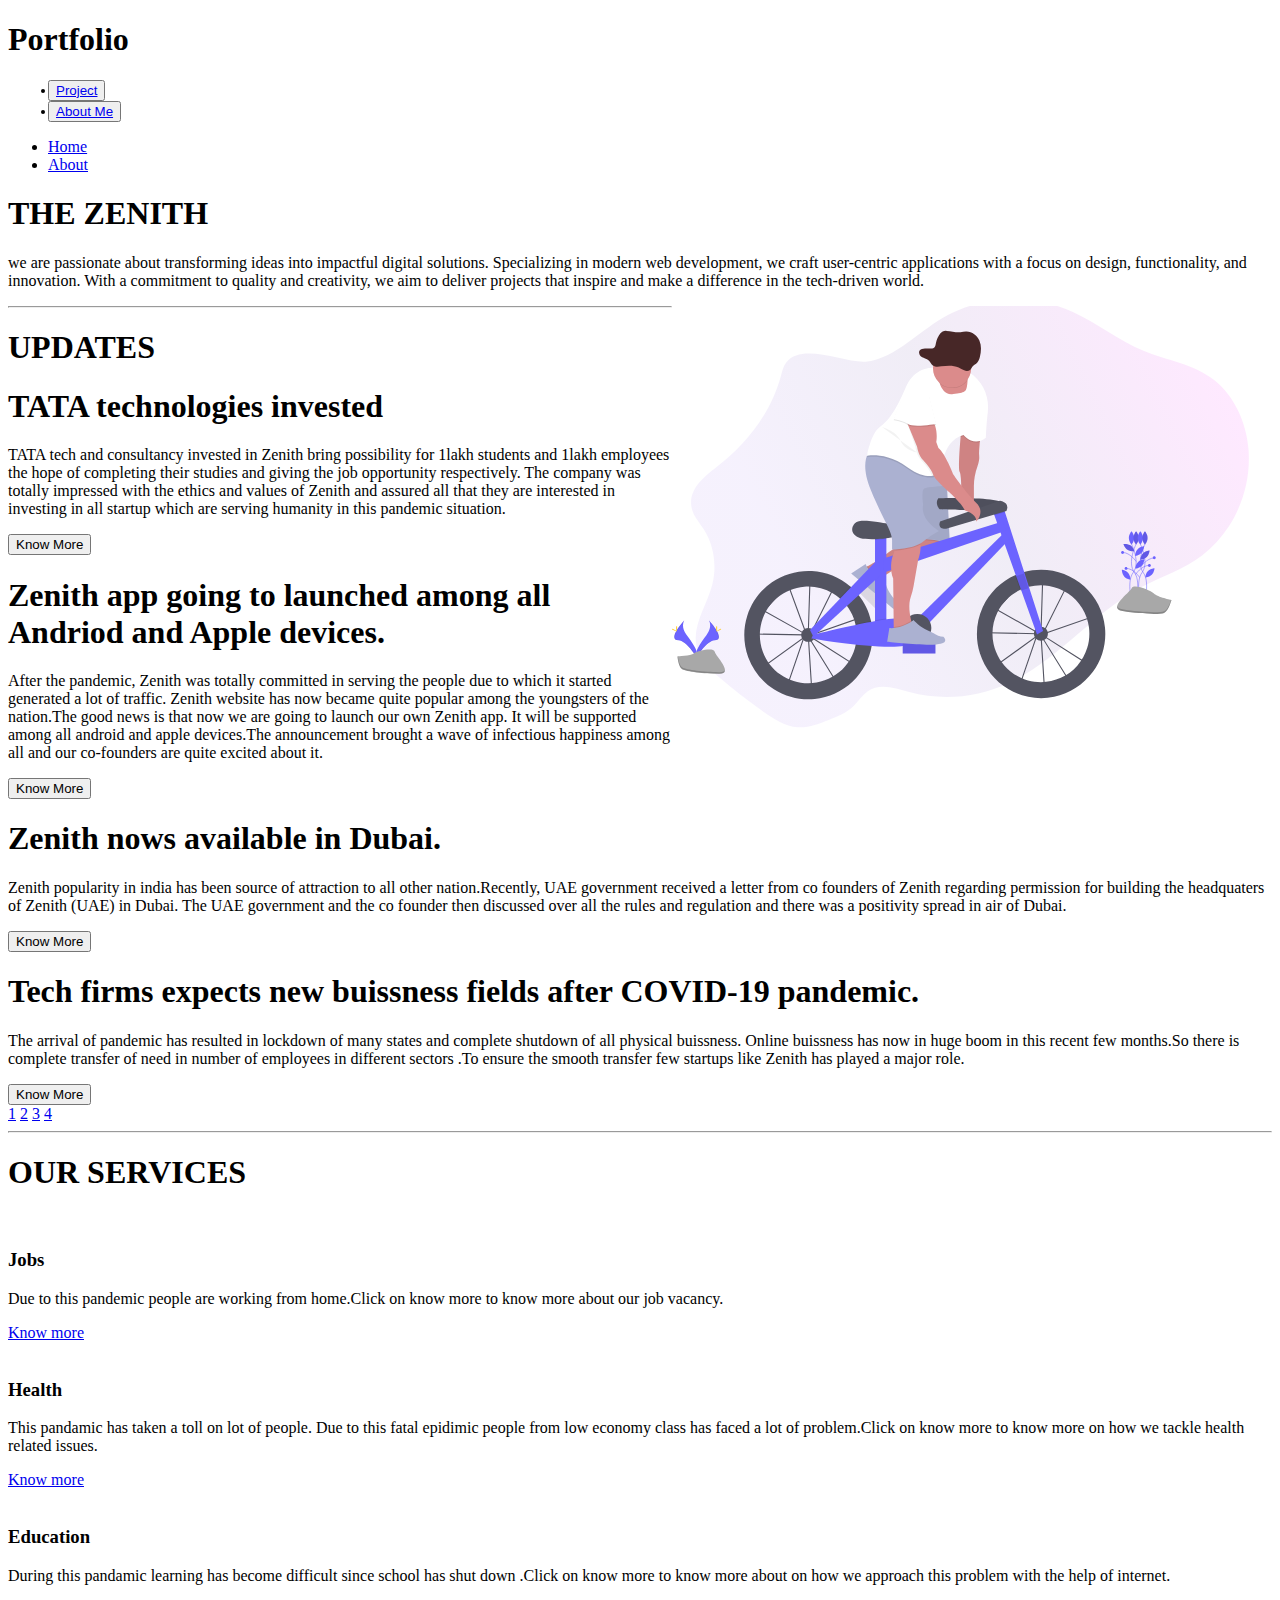
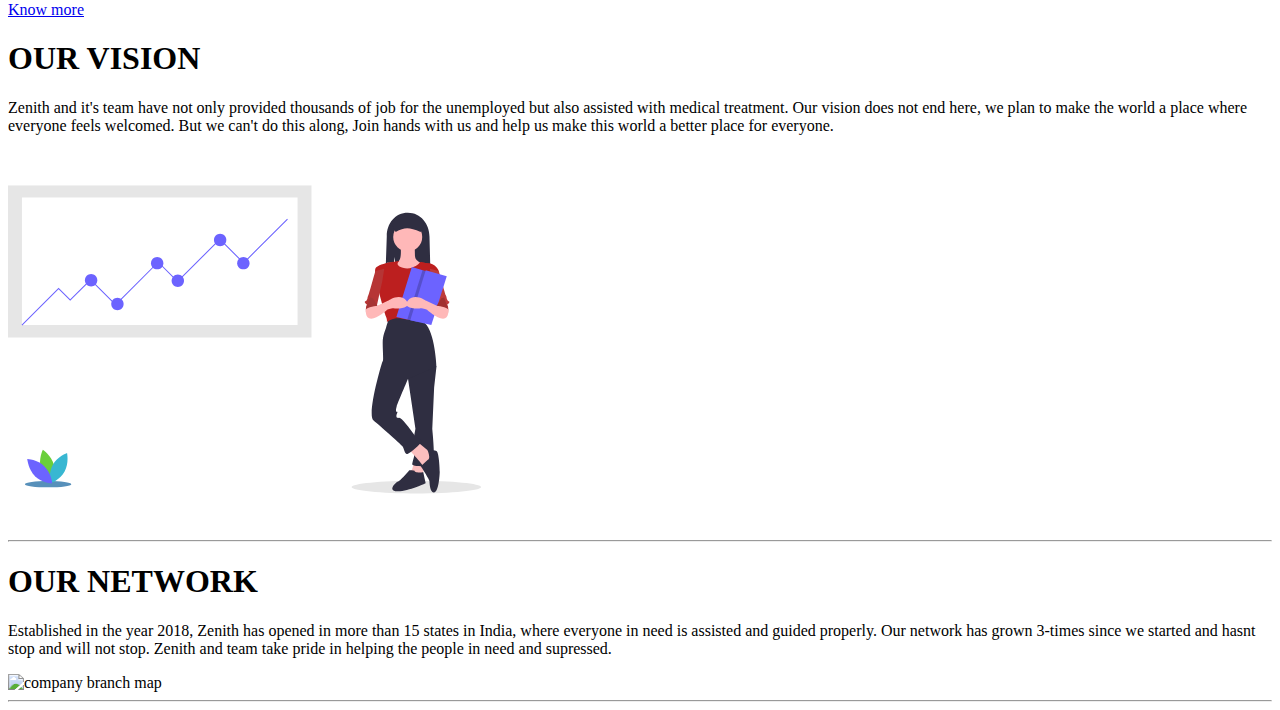
==== TechFeast/TechFeast/index.html @ d03e5688 "Update index.html" ====
<!DOCTYPE html>
<html lang="en">
<head>
    <meta charset="UTF-8">
    <meta name="viewport" content="width=device-width, initial-scale=1.0">
    <script src="https://kit.fontawesome.com/c92454c83c.js" crossorigin="anonymous"></script>
    <link rel="stylesheet" href="styles.css">
    <title>Sneha Kaimal</title>
</head>
<body>
   <section class="page1">
     <div class="top">
       <div class="zenth">
         <div class="logo">
            <h1>Portfolio</h1>
          </div>
            <ul class="signups">
               <div class="sign">
                  <button class="login"><li><a href="#">Project</a></li></button>
               </div>
               <div class="signin">
               <button class="login1"><li><a href="#">About Me</a></li></button>
               </div>
            </ul>
         </div>
      </div>

       <nav>
        <ul class="navlinks">
           <li class="navitems"><a href="index.html">Home</a></li>
           <li class="navitems"><a href="about.html">About</a></li>
        </ul>
        <div class="burger">
            <div class="line1"></div>
            <div class="line2"></div>
            <div class="line3"></div>
        </div>
    </nav>

    <div class="container">
        <div class="intro">
            <h1>THE ZENITH</h1>
            <div class="para">
            <p> we are passionate about transforming ideas into impactful digital solutions. Specializing in modern web development, we craft user-centric applications with a focus on design, functionality, and innovation. With a commitment to quality and creativity, we aim to deliver projects that inspire and make a difference in the tech-driven world.
            </p>
            </div>
        </div>
        <div class="Imgs">
         <svg width="600" height="570" viewBox="0 140 1100 790" fill="none" xmlns="http://www.w3.org/2000/svg" style="float:right;">
            <g id="undraw_Ride_a_bicycle_2yok 1" clip-path="url(#clip0)">
            <path id="Vector" opacity="0.1" d="M209.73 115.43C204.25 122.08 202.14 131.43 199.78 140.22C180.78 211.06 133.96 268.04 80.64 308.74C58.06 325.98 30.57 349.1 35.51 380.01C38.17 396.61 49.84 408.83 58.51 422.35C76.7 450.66 82.6 489.14 73.93 523.03C64.07 561.59 36.51 597.57 45.04 636.56C50.3 660.56 68.16 677.64 85.33 692.32C112.117 715.207 139.757 736.647 168.25 756.64C187.35 770.04 207.67 783.08 229.93 784.78C249.53 786.28 268.73 778.83 287.34 771.48C303.6 765.05 320.27 758.36 333.4 745.48C341.97 737.07 348.8 726.22 358.32 719.34C380.68 703.18 409.4 713.42 435.04 720.34C495.54 736.58 560.29 730.65 617.86 703.6C706.17 662.1 773.48 574.95 859.86 528.19C897 508.08 937.4 495.6 971.79 469.7C991.165 454.953 1007.82 436.936 1020.99 416.46C1046.99 376.35 1061.05 325.21 1056.99 275.15C1052.93 225.09 1030.18 176.85 994.45 148.59C956.2 118.34 907.89 112.69 864.37 94.53C819.43 75.77 779.45 43.53 734.94 23.4C698.924 7.15665 659.728 -0.81716 620.228 0.0636141C580.728 0.944389 541.926 10.6574 506.67 28.49C458.23 52.99 409.13 110.15 355.18 114.49C316.74 117.49 239.75 79.01 209.73 115.43Z" fill="url(#paint0_linear)"/>
            <g id="plant1">
            <path id="Vector_2" d="M842.1 448.32C842.1 448.32 859.6 482.67 845.34 501.46C831.08 520.25 846.64 571.46 846.64 571.46" stroke="#6C63FF" stroke-miterlimit="10"/>
            <path id="Vector_3" d="M847.28 437.63C847.28 444.25 842.42 449.63 842.42 449.63C842.42 449.63 837.56 444.26 837.56 437.63C837.56 431 842.42 425.63 842.42 425.63C842.42 425.63 847.28 431.01 847.28 437.63Z" fill="#6C63FF"/>
            <path id="Vector_4" d="M851.17 448.32C851.17 448.32 833.67 482.67 847.93 501.46C862.19 520.25 846.63 571.46 846.63 571.46" stroke="#6C63FF" stroke-miterlimit="10"/>
            <path id="Vector_5" d="M845.99 437.63C845.99 444.25 850.85 449.63 850.85 449.63C850.85 449.63 855.71 444.26 855.71 437.63C855.71 431 850.85 425.63 850.85 425.63C850.85 425.63 845.99 431.01 845.99 437.63Z" fill="#6C63FF"/>
            <path id="Vector_6" opacity="0.1" d="M845.99 437.63C845.99 444.25 850.85 449.63 850.85 449.63C850.85 449.63 855.71 444.26 855.71 437.63C855.71 431 850.85 425.63 850.85 425.63C850.85 425.63 845.99 431.01 845.99 437.63Z" fill="black"/>
            <path id="Vector_7" d="M858.3 448.32C858.3 448.32 875.8 482.67 861.54 501.46C847.28 520.25 862.84 571.46 862.84 571.46" stroke="#6C63FF" stroke-miterlimit="10"/>
            <path id="Vector_8" d="M863.48 437.63C863.48 444.25 858.62 449.63 858.62 449.63C858.62 449.63 853.76 444.26 853.76 437.63C853.76 431 858.62 425.63 858.62 425.63C858.62 425.63 863.48 431.01 863.48 437.63Z" fill="#6C63FF"/>
            <path id="Vector_9" d="M860.76 465.15C856.17 469.92 848.94 470.42 848.94 470.42C848.94 470.42 849.16 463.18 853.75 458.42C858.34 453.66 865.57 453.15 865.57 453.15C865.57 453.15 865.35 460.38 860.76 465.15Z" fill="#6C63FF"/>
            <path id="Vector_10" d="M861.22 488.85C856.63 493.62 849.4 494.12 849.4 494.12C849.4 494.12 849.62 486.88 854.21 482.12C858.8 477.36 866.03 476.85 866.03 476.85C866.03 476.85 865.85 484.07 861.22 488.85Z" fill="#6C63FF"/>
            <path id="Vector_11" d="M836.32 501.88C840.66 506.88 840.51 514.12 840.51 514.12C840.51 514.12 833.32 513.25 828.98 508.25C824.64 503.25 824.79 496.01 824.79 496.01C824.79 496.01 831.98 496.88 836.32 501.88Z" fill="#6C63FF"/>
            <path id="Vector_12" d="M840.35 451.35C845.87 455.01 847.66 462.03 847.66 462.03C847.66 462.03 840.5 463.12 834.98 459.46C829.46 455.8 827.67 448.78 827.67 448.78C827.67 448.78 834.85 447.69 840.35 451.35Z" fill="#6C63FF"/>
            <path id="Vector_13" opacity="0.1" d="M840.35 451.35C845.87 455.01 847.66 462.03 847.66 462.03C847.66 462.03 840.5 463.12 834.98 459.46C829.46 455.8 827.67 448.78 827.67 448.78C827.67 448.78 834.85 447.69 840.35 451.35Z" fill="black"/>
            <path id="Vector_14" d="M867.37 448.32C867.37 448.32 849.85 482.67 864.13 501.49C878.41 520.31 862.83 571.49 862.83 571.49" stroke="#6C63FF" stroke-miterlimit="10"/>
            <path id="Vector_15" d="M862.19 437.63C862.19 444.25 867.05 449.63 867.05 449.63C867.05 449.63 871.91 444.26 871.91 437.63C871.91 431 867.05 425.63 867.05 425.63C867.05 425.63 862.19 431.01 862.19 437.63Z" fill="#6C63FF"/>
            <path id="Vector_16" opacity="0.1" d="M862.19 437.63C862.19 444.25 867.05 449.63 867.05 449.63C867.05 449.63 871.91 444.26 871.91 437.63C871.91 431 867.05 425.63 867.05 425.63C867.05 425.63 862.19 431.01 862.19 437.63Z" fill="black"/>
            <path id="Vector_17" d="M863.59 465.66C858.94 470.38 858.59 477.66 858.59 477.66C858.59 477.66 865.82 477.25 870.47 472.53C875.12 467.81 875.47 460.53 875.47 460.53C875.47 460.53 868.23 460.94 863.59 465.66Z" fill="#6C63FF"/>
            <path id="Vector_18" opacity="0.1" d="M863.59 465.66C858.94 470.38 858.59 477.66 858.59 477.66C858.59 477.66 865.82 477.25 870.47 472.53C875.12 467.81 875.47 460.53 875.47 460.53C875.47 460.53 868.23 460.94 863.59 465.66Z" fill="black"/>
            <path id="Vector_19" d="M872.7 498.49C868.05 503.21 867.7 510.49 867.7 510.49C867.7 510.49 874.93 510.08 879.58 505.36C884.23 500.64 884.58 493.36 884.58 493.36C884.58 493.36 877.35 493.75 872.7 498.49Z" fill="#6C63FF"/>
            <path id="Vector_20" d="M859.29 491.26C859.29 491.26 869.82 474.66 884.61 474.26" stroke="#6C63FF" stroke-miterlimit="10"/>
            <path id="Vector_21" d="M851.09 481.23C851.09 481.23 840.56 464.63 825.77 464.23" stroke="#6C63FF" stroke-miterlimit="10"/>
            <path id="Vector_22" d="M849.72 504.93C849.72 504.93 860.25 488.33 875.04 487.93" stroke="#6C63FF" stroke-miterlimit="10"/>
            <path id="Vector_23" d="M884.13 476.9C885.638 476.9 886.86 475.678 886.86 474.17C886.86 472.662 885.638 471.44 884.13 471.44C882.622 471.44 881.4 472.662 881.4 474.17C881.4 475.678 882.622 476.9 884.13 476.9Z" fill="#6C63FF"/>
            <path id="Vector_24" d="M826.03 467.1C827.538 467.1 828.76 465.878 828.76 464.37C828.76 462.862 827.538 461.64 826.03 461.64C824.522 461.64 823.3 462.862 823.3 464.37C823.3 465.878 824.522 467.1 826.03 467.1Z" fill="#6C63FF"/>
            <path id="Vector_25" d="M857.47 510.4C857.47 510.4 846.94 493.8 832.15 493.4" stroke="#6C63FF" stroke-miterlimit="10"/>
            <path id="Vector_26" d="M832.41 496.27C833.918 496.27 835.14 495.048 835.14 493.54C835.14 492.032 833.918 490.81 832.41 490.81C830.902 490.81 829.68 492.032 829.68 493.54C829.68 495.048 830.902 496.27 832.41 496.27Z" fill="#6C63FF"/>
            <path id="Vector_27" d="M875.24 490.8C876.748 490.8 877.97 489.578 877.97 488.07C877.97 486.562 876.748 485.34 875.24 485.34C873.732 485.34 872.51 486.562 872.51 488.07C872.51 489.578 873.732 490.8 875.24 490.8Z" fill="#6C63FF"/>
            <path id="Vector_28" d="M915.69 551.49C915.69 551.49 890.31 546.41 883.54 539.64C876.77 532.87 846.31 521.06 842.93 529.49C839.55 537.92 797.24 566.72 826.01 571.8C854.78 576.88 893.7 578.57 902.16 575.18C910.62 571.79 915.69 551.49 915.69 551.49Z" fill="#A8A8A8"/>
            <path id="Vector_29" opacity="0.2" d="M826 568.68C854.77 573.76 893.69 575.45 902.15 572.06C908.59 569.48 913.07 557.06 914.84 551.34L915.69 551.52C915.69 551.52 910.61 571.83 902.15 575.21C893.69 578.59 854.77 576.9 826 571.83C817.7 570.36 815.32 566.92 816.22 562.57C816.93 565.4 819.85 567.59 826 568.68Z" fill="black"/>
            </g>
            <g id="plant2">
            <path id="Vector_30" d="M67.25 588.15C67.25 588.15 75.63 599.15 63.38 615.65C51.13 632.15 41.03 646.16 45.12 656.49C45.12 656.49 63.6 625.76 78.64 625.33C93.68 624.9 83.79 606.63 67.25 588.15Z" fill="#6C63FF"/>
            <path id="Vector_31" opacity="0.1" d="M67.25 588.15C67.9802 589.21 68.556 590.368 68.96 591.59C83.64 608.83 91.45 624.92 77.35 625.33C64.21 625.71 48.45 649.2 44.67 655.14C44.7947 655.598 44.945 656.049 45.12 656.49C45.12 656.49 63.6 625.76 78.64 625.33C93.68 624.9 83.79 606.63 67.25 588.15Z" fill="black"/>
            <path id="Vector_32" d="M82.85 602.11C82.85 605.97 82.42 609.11 81.85 609.11C81.28 609.11 80.85 605.98 80.85 602.11C80.85 598.24 81.39 600.11 81.92 600.11C82.45 600.11 82.85 598.26 82.85 602.11Z" fill="#FFD037"/>
            <path id="Vector_33" d="M88.17 606.72C84.78 608.57 81.83 609.72 81.58 609.21C81.33 608.7 83.86 606.86 87.25 605.02C90.64 603.18 89.3 604.52 89.56 605.02C89.82 605.52 91.56 604.87 88.17 606.72Z" fill="#FFD037"/>
            <path id="Vector_34" d="M22.98 588.15C22.98 588.15 14.6 599.15 26.85 615.65C39.1 632.15 49.2 646.16 45.11 656.48C45.11 656.48 26.63 625.75 11.59 625.32C-3.44999 624.89 6.44001 606.63 22.98 588.15Z" fill="#6C63FF"/>
            <path id="Vector_35" opacity="0.1" d="M22.98 588.15C22.2498 589.21 21.674 590.368 21.27 591.59C6.60001 608.83 -1.21999 624.92 12.85 625.32C25.99 625.7 41.75 649.19 45.53 655.13C45.4053 655.588 45.255 656.039 45.08 656.48C45.08 656.48 26.6 625.75 11.56 625.32C-3.47999 624.89 6.44 606.63 22.98 588.15Z" fill="black"/>
            <path id="Vector_36" d="M7.41 602.11C7.41 605.97 7.84 609.11 8.41 609.11C8.98 609.11 9.41 605.98 9.41 602.11C9.41 598.24 8.87 600.11 8.34 600.11C7.81 600.11 7.41 598.26 7.41 602.11Z" fill="#FFD037"/>
            <path id="Vector_37" d="M2.06 606.72C5.45 608.57 8.4 609.72 8.65 609.21C8.9 608.7 6.37 606.86 2.98 605.02C-0.410004 603.18 0.929998 604.52 0.669998 605.02C0.409998 605.52 -1.33 604.87 2.06 606.72Z" fill="#FFD037"/>
            <path id="Vector_38" d="M10.07 655.04C10.07 655.04 33.5 654.32 40.56 649.29C47.62 644.26 76.56 638.29 78.35 646.29C80.14 654.29 113.56 686.4 87.11 686.61C60.66 686.82 25.65 682.49 18.61 678.23C11.57 673.97 10.07 655.04 10.07 655.04Z" fill="#A8A8A8"/>
            <path id="Vector_39" opacity="0.2" d="M87.59 683.84C61.14 684.05 26.13 679.72 19.08 675.43C13.71 672.16 11.57 660.43 10.86 655.02H10.08C10.08 655.02 11.56 673.92 18.61 678.21C25.66 682.5 60.67 686.84 87.12 686.62C94.76 686.56 97.39 683.84 97.25 679.82C96.19 682.28 93.27 683.79 87.59 683.84Z" fill="black"/>
            </g>
            <path id="Vector_40" opacity="0.1" d="M387 554.303L344.293 512.159L330.947 525.683L373.654 567.827L387 554.303Z" fill="black"/>
            <path id="Vector_41" opacity="0.1" d="M251.34 628.27C258.415 628.27 264.15 622.535 264.15 615.46C264.15 608.385 258.415 602.65 251.34 602.65C244.265 602.65 238.53 608.385 238.53 615.46C238.53 622.535 244.265 628.27 251.34 628.27Z" fill="black"/>
            <g id="rear">
            <path id="Vector_42" d="M255.23 716.99L248.96 619.05L248.83 618.84L242.51 621.04L213.43 705.89L167.18 673.1L240.85 619.69L240.92 619.48L241.34 619.33L246.09 615.88L168.85 572.57L149.93 593.37L152.93 612.87L241.75 614.49V616.49L151.27 614.87L147.85 592.73L173.75 564.27L212.5 519.07L213.19 520.94L221.39 511.94L251.85 517.4V516.19L253.85 516.25V517.76L299.21 525.88L256.92 610.49L250.75 614.96V615.46V616.02L348.55 581.94L336.94 673.15L253.94 620.28L251.02 618.64L299.96 697.52L255.23 716.99ZM251.23 622.65L257.08 714.03L297.13 696.65L251.23 622.65ZM170.65 673.08L212.44 702.71L239.78 622.97L170.65 673.08ZM252.97 617.42L255.06 618.59L335.41 669.79L346.21 584.92L252.97 617.42ZM245.87 610.22L248.38 614.27L248.82 613.95L251.82 519.42L222.08 514.1L213.92 523.1L245.87 610.22ZM170.45 571.16L245.29 613.16L243.99 611.03L212.41 524.76L175.22 565.63L170.45 571.16ZM253.85 519.77L250.85 612.49L255.37 609.21L296.28 527.39L253.85 519.77Z" fill="#535461"/>
            <path id="Vector_43" d="M364.92 589.95C360.909 572.131 352.79 555.495 341.21 541.37C336.911 536.121 332.171 531.25 327.04 526.81C307.314 509.779 282.491 499.779 256.467 498.381C230.443 496.983 204.692 504.265 183.254 519.085C161.816 533.904 145.906 555.422 138.02 580.262C130.134 605.102 130.719 631.857 139.683 656.328C148.647 680.799 165.482 701.601 187.547 715.47C209.612 729.339 235.657 735.488 261.595 732.954C287.533 730.42 311.895 719.345 330.858 701.468C349.822 683.591 362.312 659.923 366.37 634.18C367.314 628.119 367.789 621.994 367.79 615.86C367.797 607.144 366.834 598.454 364.92 589.95ZM249.73 704.3C231.498 704.281 213.714 698.647 198.797 688.164C183.879 677.682 172.552 662.859 166.356 645.712C160.16 628.565 159.395 609.926 164.165 592.329C168.935 574.732 179.009 559.031 193.018 547.361C207.026 535.692 224.288 528.619 242.457 527.106C260.627 525.593 278.821 529.712 294.567 538.904C310.312 548.096 322.845 561.914 330.46 578.48C338.076 595.045 340.405 613.554 337.13 631.49C333.38 651.933 322.58 670.414 306.611 683.718C290.642 697.021 270.514 704.304 249.73 704.3V704.3Z" fill="#535461"/>
            <path id="Vector_44" d="M249.73 628.27C256.805 628.27 262.54 622.535 262.54 615.46C262.54 608.385 256.805 602.65 249.73 602.65C242.655 602.65 236.92 608.385 236.92 615.46C236.92 622.535 242.655 628.27 249.73 628.27Z" fill="#535461"/>
            </g>
            <g id="front">
            <path id="Vector_45" d="M681.847 714.78L675.587 616.88L675.457 616.67L669.137 618.87L640.047 703.68L593.797 670.88L667.487 617.47L667.557 617.26L667.977 617.11L672.727 613.66L595.487 570.35L576.557 591.15L579.557 610.65L668.357 612.23V614.23L577.877 612.61L574.477 590.5L600.367 562.05L639.087 516.88L639.777 518.75L647.977 509.75L678.517 515.22V514.01L680.517 514.07V515.58L725.877 523.7L683.547 608.35L677.377 612.82V613.32V613.88L775.187 579.8L763.577 671.01L680.577 618.14L677.657 616.5L726.597 695.39L681.847 714.78ZM677.847 620.44L683.697 711.82L723.747 694.44L677.847 620.44ZM597.277 670.88L639.067 700.51L666.407 620.77L597.277 670.88ZM679.597 615.22L681.687 616.39L762.037 667.59L772.837 582.72L679.597 615.22ZM672.497 608.02L675.007 612.07L675.447 611.75L678.447 517.22L648.707 511.88L640.547 520.88L672.497 608.02ZM597.107 568.97L671.947 610.97L670.647 608.84L639.067 522.57L601.867 563.45L597.107 568.97ZM680.477 517.58L677.477 610.27L681.997 606.99L722.907 525.17L680.477 517.58Z" fill="#535461"/>
            <path id="Vector_46" d="M676.757 496C666.144 495.988 655.578 497.415 645.347 500.24C640.071 501.695 634.904 503.523 629.887 505.71C603.157 517.297 581.674 538.387 569.594 564.898C557.514 591.41 555.697 621.459 564.492 649.233C573.287 677.008 592.071 700.533 617.209 715.259C642.348 729.984 672.054 734.863 700.582 728.952C729.109 723.04 754.431 706.759 771.648 683.257C788.865 659.755 796.754 630.702 793.789 601.72C790.823 572.738 777.215 545.885 755.595 526.356C733.975 506.828 705.881 496.012 676.747 496H676.757ZM676.357 702.09C656.076 702.082 636.408 695.137 620.62 682.407C604.831 669.678 593.872 651.931 589.562 632.113C585.252 612.295 587.851 591.599 596.928 573.463C606.004 555.326 621.011 540.84 639.457 532.41C644.149 530.262 649.021 528.532 654.017 527.24C666.229 524.07 678.977 523.537 691.411 525.678C703.845 527.818 715.681 532.581 726.13 539.652C736.58 546.722 745.404 555.937 752.015 566.683C758.627 577.429 762.873 589.46 764.473 601.975C766.073 614.49 764.989 627.202 761.293 639.265C757.598 651.329 751.375 662.467 743.04 671.939C734.704 681.41 724.447 688.998 712.951 694.196C701.455 699.395 688.984 702.086 676.367 702.09H676.357Z" fill="#535461"/>
            <path id="Vector_47" d="M676.357 626.06C683.432 626.06 689.167 620.325 689.167 613.25C689.167 606.175 683.432 600.44 676.357 600.44C669.282 600.44 663.547 606.175 663.547 613.25C663.547 620.325 669.282 626.06 676.357 626.06Z" fill="#535461"/>
            </g>
            <g id="manOnthebike">
            <path id="Vector_48" d="M680.33 608.26L669.13 614.66L590.99 396.33L587.49 386.56L605.9 376.15L610.51 390.53L680.33 608.26Z" fill="#6C63FF"/>
            <path id="Vector_49" d="M354.48 491.99C354.48 491.99 379.27 478.91 388.85 470.49C394.617 465.444 400.818 460.917 407.38 456.96L438.48 438.03L503.48 433.03L506.48 444.03C506.48 444.03 511.48 460.03 461.48 474.03C411.48 488.03 386.48 510.03 386.48 510.03C386.48 510.03 354.48 520.99 354.48 491.99Z" fill="#DB8B8B"/>
            <path id="Vector_50" opacity="0.1" d="M389.13 507.86C387.36 509.21 386.48 509.99 386.48 509.99C386.48 509.99 354.48 520.99 354.48 491.99C354.48 491.99 356.03 491.17 358.48 489.8C360.955 493.831 364.423 497.16 368.551 499.469C372.679 501.778 377.33 502.99 382.06 502.99H385.45L389.13 507.86Z" fill="black"/>
            <path id="Vector_51" opacity="0.05" d="M505.54 449.55C502.76 455.44 493.17 465.12 461.48 473.99C420.87 485.36 396.75 501.99 389.13 507.86C387.36 509.21 386.48 509.99 386.48 509.99C386.48 509.99 354.48 520.99 354.48 491.99C354.48 491.99 356.03 491.17 358.48 489.8C365.91 485.73 381.64 476.8 388.82 470.45C394.586 465.403 400.787 460.875 407.35 456.92L438.45 437.99L450.03 437.1L503.45 432.99L506.45 443.99C506.45 443.99 507.15 446.14 505.54 449.55Z" fill="black"/>
            <path id="Vector_52" d="M354.98 485.49L328.48 502.99L406.08 567.99C406.08 567.99 417.48 560.99 411.48 552.99C411.48 552.99 391.48 535.99 390.48 511.99L384.48 503.99H381.09C375.358 503.991 369.767 502.211 365.089 498.897C360.412 495.583 356.88 490.898 354.98 485.49V485.49Z" fill="#ABB1D1"/>
            <path id="Vector_53" opacity="0.1" d="M505.54 449.55C489.54 441.82 450.48 440.99 450.48 440.99L450.06 437.1L503.48 432.99L506.48 443.99C506.48 443.99 507.15 446.14 505.54 449.55Z" fill="black"/>
            <path id="Vector_54" d="M450.48 438.99C450.48 438.99 497.48 439.99 509.48 449.99L503.48 328.99H438.48L450.48 438.99Z" fill="#ABB1D1"/>
            <path id="Vector_55" opacity="0.05" d="M450.48 438.49C450.48 438.49 497.48 439.49 509.48 449.49L503.48 328.49H438.48L450.48 438.49Z" fill="black"/>
            <path id="Vector_56" d="M488.24 364.95C488.24 364.95 605.89 360.95 608.29 376.16C610.69 391.37 490.64 384.96 490.64 384.96C490.64 384.96 481.04 375.35 488.24 364.95Z" fill="#535461"/>
            <path id="Vector_57" opacity="0.05" d="M488.24 364.95C488.24 364.95 605.89 360.95 608.29 376.16C610.69 391.37 490.64 384.96 490.64 384.96C490.64 384.96 481.04 375.35 488.24 364.95Z" fill="black"/>
            <path id="Vector_58" d="M393 425.78H372.19V606.66H393V425.78Z" fill="#6C63FF"/>
            <path id="Vector_59" opacity="0.1" d="M393 425.77V439.7C386.08 440.6 379 441.17 372.19 441.39V425.77H393Z" fill="black"/>
            <path id="Vector_60" d="M391.44 410.78C388.52 410.554 385.616 410.164 382.74 409.61C371.46 407.45 343.02 402.92 335.37 410.61C325.77 420.21 328.97 437.02 354.58 439.42C380.19 441.82 424.21 435.42 433.02 425.81C433.02 425.77 417.09 412.75 391.44 410.78Z" fill="#535461"/>
            <path id="Vector_61" d="M387.4 475.4L605.9 407.37L613.1 424.18L389 501.01L387.4 475.4Z" fill="#6C63FF"/>
            <path id="Vector_62" d="M452.23 582.65L609.9 427.38L618.7 440.18L468.23 597.05L452.23 582.65Z" fill="#6C63FF"/>
            <path id="Vector_63" opacity="0.1" d="M653.58 529.85C648.584 531.142 643.712 532.872 639.02 535.02L629.46 508.31C634.477 506.123 639.644 504.295 644.92 502.84L653.58 529.85Z" fill="black"/>
            <path id="Vector_64" opacity="0.1" d="M610.51 390.53L590.99 396.33L587.49 386.56L605.9 376.15L610.51 390.53Z" fill="black"/>
            <path id="Vector_65" d="M491.44 407.37L601.09 369.75C601.09 369.75 620.3 372.15 613.09 388.16L502.65 420.97C502.65 420.97 485.85 422.57 491.44 407.37Z" fill="#535461"/>
            <path id="Vector_66" opacity="0.1" d="M367.79 615.86C367.789 621.994 367.314 628.119 366.37 634.18C356.77 633.49 346.85 632.49 337.13 631.49C339.289 619.599 339.021 607.394 336.34 595.61C345.81 593.61 355.48 591.7 364.92 589.97C366.833 598.467 367.795 607.15 367.79 615.86V615.86Z" fill="black"/>
            <path id="Vector_67" opacity="0.1" d="M393 585.38V606.65H372.19V588.65C379.39 587.4 386.39 586.29 393 585.38Z" fill="black"/>
            <path id="Vector_68" d="M258.54 615.49C258.54 615.49 426.62 571.49 440.22 588.28C453.82 605.07 468.23 627.49 425.85 635.49C383.47 643.49 255.37 621.88 255.37 621.88L258.54 615.49Z" fill="#6C63FF"/>
            <path id="Vector_69" opacity="0.1" d="M341.21 541.37L319.85 560.92C316.067 556.064 311.791 551.614 307.09 547.64L327.03 526.81C332.164 531.249 336.908 536.12 341.21 541.37V541.37Z" fill="black"/>
            <path id="Vector_70" d="M252.94 606.66L378.59 475.4L382.6 505.81L259.34 618.66L252.94 606.66Z" fill="#6C63FF"/>
            <path id="Vector_71" opacity="0.1" d="M448.22 628.27C462.364 628.27 473.83 616.804 473.83 602.66C473.83 588.516 462.364 577.05 448.22 577.05C434.076 577.05 422.61 588.516 422.61 602.66C422.61 616.804 434.076 628.27 448.22 628.27Z" fill="black"/>
            <path id="Vector_72" d="M449.83 628.27C463.974 628.27 475.44 616.804 475.44 602.66C475.44 588.516 463.974 577.05 449.83 577.05C435.686 577.05 424.22 588.516 424.22 602.66C424.22 616.804 435.686 628.27 449.83 628.27Z" fill="#535461"/>
            <path id="Vector_73" d="M442.992 600.736L442.984 600.742C439.977 602.991 439.362 607.253 441.611 610.26L461.937 637.441C464.186 640.448 468.447 641.063 471.455 638.814L471.463 638.808C474.471 636.559 475.085 632.297 472.836 629.29L452.51 602.109C450.261 599.102 446 598.487 442.992 600.736Z" fill="#6C63FF"/>
            <path id="Vector_74" d="M565.48 246.99L563.1 277.1C562.826 280.914 562.876 284.744 563.25 288.55C563.56 291.92 563.25 297.82 559.95 306.82C555.713 318.317 553.523 330.467 553.48 342.72V376.99L530.48 372.99C530.48 372.99 531.48 324.99 527.48 316.99C523.48 308.99 530.48 237.99 530.48 237.99L565.48 246.99Z" fill="#DB8B8B"/>
            <path id="Vector_75" opacity="0.05" d="M564.3 261.91L563.1 277.1C562.83 280.911 562.883 284.738 563.26 288.54C563.57 291.91 563.26 297.81 559.96 306.82C555.723 318.317 553.533 330.467 553.49 342.72V376.99L530.49 372.99C530.49 372.99 531.49 324.99 527.49 316.99C524.66 311.32 527.34 274.05 529.15 252.78C529.9 244.03 530.49 237.99 530.49 237.99L565.49 246.99L564.3 261.91Z" fill="black"/>
            <path id="Vector_76" d="M451.5 476.99L442.85 526.19C441.759 532.759 440.086 539.218 437.85 545.49C432.78 559.35 436.02 578.78 438.48 589.38C439.57 594.06 440.48 597.02 440.48 597.02L414.48 611.02L406.48 605.02V601.02L405.48 512.02C399.48 498.02 401.48 477.02 405.48 469.02C406.617 466.392 407.417 463.63 407.86 460.8C409.86 450.08 410.48 435.02 410.48 435.02C410.48 435.02 426.48 408.02 445.48 426.02C452.48 432.65 455.14 441.32 455.7 449.62C456.68 463.83 451.5 476.99 451.5 476.99Z" fill="#DB8B8B"/>
            <path id="Vector_77" opacity="0.1" d="M455.7 449.59C441.83 457.83 417.7 460.16 407.86 460.77C409.86 450.05 410.48 434.99 410.48 434.99C410.48 434.99 426.48 407.99 445.48 425.99C452.48 432.62 455.14 441.29 455.7 449.59Z" fill="black"/>
            <path id="Vector_78" d="M489.48 424.99C478.846 430.653 468.797 437.352 459.48 444.99C443.48 457.99 403.48 458.99 403.48 458.99V443.99C404.48 425.99 387.48 405.99 364.48 349.99C349.79 314.23 353.86 293.99 358.72 283.99C361.48 278.34 364.48 275.99 364.48 275.99L489.48 299.99L493.95 313.39L503.48 341.99C503.48 341.99 468.48 343.99 462.48 346.99C456.48 349.99 460.48 376.99 460.48 376.99C454.48 404.99 489.48 424.99 489.48 424.99Z" fill="#ABB1D1"/>
            <path id="Vector_79" opacity="0.1" d="M565.48 246.99L564.3 261.91C546.9 266.91 534.48 250.99 534.48 250.99C532.665 251.477 530.882 252.074 529.14 252.78C529.89 244.03 530.48 237.99 530.48 237.99L565.48 246.99Z" fill="black"/>
            <path id="Vector_80" opacity="0.1" d="M493.95 313.39C493.48 318.06 493.48 320.99 493.48 320.99C493.48 320.99 470.48 339.99 431.48 310.99C392.48 281.99 357.48 289.99 357.48 289.99C357.48 289.99 357.89 287.67 358.72 283.99C361.48 278.34 364.48 275.99 364.48 275.99L489.48 299.99L493.95 313.39Z" fill="black"/>
            <path id="Vector_81" d="M578.96 207.94C576.35 228.29 575.48 253.94 575.48 253.94C552.48 271.94 534.48 248.94 534.48 248.94C512.76 254.77 502.55 273.78 497.74 290.37C495.164 299.344 493.732 308.607 493.48 317.94C493.48 317.94 487.4 322.94 476.2 323.94C465.61 324.83 450.43 322.07 431.48 307.94C392.48 278.94 357.48 286.94 357.48 286.94C357.48 286.94 364.48 246.94 380.48 234.94C396.48 222.94 408.48 207.94 428.48 161.94C448.48 115.94 489.48 126.94 489.48 126.94C489.48 126.94 491.48 117.94 528.48 126.94C537.492 129.302 545.834 133.721 552.85 139.85C572.64 156.49 582.24 182.3 578.96 207.94Z" fill="white"/>
            <path id="Vector_82" d="M541.85 149.49C541.8 150.82 541.69 152.3 541.51 153.95C539.51 171.95 537.51 169.95 515.51 173.95C501.83 176.44 494.72 165.01 491.3 156.01C490.062 152.75 489.128 149.382 488.51 145.95L536.51 137.95C536.51 137.95 542.26 136.34 541.85 149.49Z" fill="#DB8B8B"/>
            <path id="Vector_83" opacity="0.05" d="M497.74 290.42C495.164 299.394 493.732 308.657 493.48 317.99C493.48 317.99 487.4 322.99 476.2 323.99C475.884 323.353 475.643 322.682 475.48 321.99C473.48 312.99 458.48 296.99 458.48 296.99C448.48 287.99 446.48 271.99 446.48 271.99L429.98 223.49L424.48 218.99C424.48 218.99 447.48 200.99 467.48 215.99C487.48 230.99 481.48 262.99 481.48 262.99L485.48 273.99C489.63 277.49 493.85 283.66 497.74 290.42Z" fill="black"/>
            <path id="Vector_84" d="M427.48 217.99L449.48 270.99C449.48 270.99 451.48 286.99 461.48 295.99C461.48 295.99 476.48 311.99 478.48 320.99C480.48 329.99 508.48 353.99 508.48 353.99C508.48 353.99 534.48 377.99 536.48 386.99C536.48 386.99 560.48 393.99 557.48 407.99C557.48 407.99 575.48 389.99 557.48 372.99C539.48 355.99 515.48 320.99 515.48 320.99C515.48 320.99 501.48 283.99 488.48 272.99L484.48 261.99C484.48 261.99 490.48 229.99 470.48 214.99C450.48 199.99 427.48 217.99 427.48 217.99Z" fill="#DB8B8B"/>
            <path id="Vector_85" opacity="0.1" d="M440.48 596.99L414.48 610.99L406.48 604.99V600.99C415.464 600.352 424.193 597.718 432.03 593.28C434.43 591.92 436.69 590.58 438.5 589.4C439.55 594.03 440.48 596.99 440.48 596.99Z" fill="black"/>
            <path id="Vector_86" opacity="0.1" d="M470.48 175.99L484.48 230.99C484.48 230.99 441.48 237.99 432.48 230.99C423.48 223.99 406.48 221.99 406.48 221.99C406.48 221.99 424.48 169.99 434.48 163.99C444.48 157.99 470.48 175.99 470.48 175.99Z" fill="black"/>
            <path id="Vector_87" d="M470.48 173.99L484.48 228.99C484.48 228.99 441.48 235.99 432.48 228.99C423.48 221.99 406.48 219.99 406.48 219.99C406.48 219.99 424.48 167.99 434.48 161.99C444.48 155.99 470.48 173.99 470.48 173.99Z" fill="white"/>
            <path id="Vector_88" opacity="0.1" d="M541.85 148.49C539.049 152.356 535.487 155.609 531.383 158.047C527.278 160.485 522.718 162.058 517.983 162.669C513.249 163.28 508.439 162.915 503.85 161.598C499.261 160.281 494.99 158.039 491.3 155.01C490.062 151.75 489.128 148.382 488.51 144.95L536.51 136.95C536.51 136.95 542.26 135.34 541.85 148.49Z" fill="black"/>
            <path id="Vector_89" d="M548.48 126.99C548.48 136.273 544.792 145.175 538.229 151.739C531.665 158.303 522.763 161.99 513.48 161.99C504.197 161.99 495.295 158.303 488.731 151.739C482.167 145.175 478.48 136.273 478.48 126.99C478.48 126.41 478.48 125.83 478.48 125.25C478.711 115.967 482.62 107.157 489.346 100.756C496.073 94.3555 505.067 90.8893 514.35 91.12C523.633 91.3508 532.443 95.2595 538.844 101.986C545.244 108.713 548.711 117.707 548.48 126.99V126.99Z" fill="#DB8B8B"/>
            <path id="Vector_90" opacity="0.05" d="M384.98 234.49C384.98 234.49 410.98 241.49 418.98 259.49C426.98 277.49 448.62 280.78 448.62 280.78" fill="black"/>
            <path id="Vector_91" d="M482.98 630.49H422.98V649.49H482.98V630.49Z" fill="#6C63FF"/>
            <path id="Vector_92" opacity="0.1" d="M482.98 630.49H422.98V649.49H482.98V630.49Z" fill="black"/>
            <path id="Vector_93" d="M431.99 595.23C437.36 592.23 442.07 589.23 442.48 587.99C442.48 587.99 456.03 602.29 468.1 606.73C472.158 608.229 476.044 610.16 479.69 612.49C484.47 615.49 491.29 619.02 497.48 619.02C497.48 619.02 511.48 631.02 484.48 633.02C457.48 635.02 394.48 628.02 394.48 628.02L398.48 603.02C410.167 603.705 421.804 601 431.99 595.23Z" fill="#ABB1D1"/>
            </g>
            <g id="hat">
            <path id="Vector_94" d="M453.624 100.927C455.754 107.607 465.984 107.817 471.234 112.737C473.964 115.297 475.234 119.077 478.234 121.357C482.404 124.537 488.424 123.837 493.734 123.077C504.424 121.557 515.904 120.647 525.544 125.257C528.964 126.887 532.034 129.167 535.604 130.497C539.174 131.827 543.604 131.987 546.504 129.627C548.824 127.737 549.674 124.627 551.774 122.547C553.404 120.907 555.674 119.987 557.534 118.547C561.614 115.467 563.374 110.447 564.534 105.647C566.934 95.7667 567.624 85.1167 563.534 75.7467C559.444 66.3767 549.604 58.7467 538.864 59.2367C535.574 59.3867 532.364 60.2367 529.084 60.5967C520.534 61.4667 512.084 58.5967 503.504 58.1067C501.015 57.8039 498.49 58.1483 496.174 59.1067C494.427 60.0775 492.92 61.4273 491.764 63.0567C487.836 68.2021 485.146 74.1836 483.904 80.5367C482.904 85.3267 482.854 89.6667 476.984 90.4067C470.314 91.2867 449.114 86.7967 453.624 100.927Z" fill="#472727"/>
            </g>
            </g>
            <defs>
            <linearGradient id="paint0_linear" x1="66.5" y1="662.5" x2="1041.5" y2="186.5" gradientUnits="userSpaceOnUse">
            <stop offset="0.182192" stop-color="#9768EC" stop-opacity="0.92"/>
            <stop offset="0.53125" stop-color="#5F3BA0" stop-opacity="0.92"/>
            <stop offset="0.979167" stop-color="#F620FB"/>
            </linearGradient>
            <clipPath id="clip0">
            <rect width="1057.7" height="790.98" fill="white"/>
            </clipPath>
            </defs>
            </svg>
        </div>
    </div>
</section>
<hr>
<section class="page2">
   <div>
      <h1 id="header2">UPDATES</h1>
   </div>
   <div class="update">
      <div class="item" id="item1">
        <h1>
            TATA technologies invested
        </h1>
        <p>
            TATA tech and consultancy invested in Zenith bring possibility
            for 1lakh students and 1lakh employees the hope of completing their studies and giving the job opportunity respectively.
            The company was totally impressed with the ethics and values of Zenith and assured all that they are interested in
            investing in all startup which are serving humanity in this pandemic situation.

        </p>
        <button class="itemb" type="button" name="button">Know More</button>

      </div>
      <div class="item" id="item2">
          <h1>
            Zenith app going to launched among all Andriod and Apple devices.
          </h1>
          <p>After the pandemic, Zenith was totally committed in serving the people due to which it started generated a lot of traffic.
              Zenith website has now became quite popular among the youngsters of the nation.The good news is that now we are going to
               launch our own Zenith app. It will be supported among all android and apple devices.The announcement brought a wave of
               infectious happiness among all and our co-founders are quite excited about it.
          </p>
          <button class="itemb" type="button" name="button">Know More</button>
      </div>
      <div class="item" id="item3">
          <h1>
             Zenith nows available in Dubai.
          </h1>
          <p>
            Zenith popularity in india has been source of attraction to all other nation.Recently, UAE government received a
            letter from co founders of Zenith regarding permission for building the headquaters of Zenith (UAE) in Dubai.
            The UAE government and the co founder then discussed over all the rules and regulation and there was a positivity
            spread in air of Dubai.
          </p>
          <button class="itemb" type="button" name="button">Know More</button>
      </div>
      <div class="item" id="item4">
          <h1>
             Tech firms expects new buissness fields after COVID-19 pandemic.
          </h1>
          <p>
            The arrival of pandemic has resulted in lockdown of many states and complete shutdown of all physical buissness.
            Online buissness has now in huge boom in this recent few months.So there is complete transfer of need in number of
            employees in different sectors .To ensure the smooth transfer few startups like Zenith has played a major role.
          </p>
          <button class="itemb" type="button" name="button">Know More</button>
      </div>
  </div>
  <div class="links">
  <a href="#item1">1</a>
  <a href="#item2">2</a>
  <a href="#item3">3</a>
  <a href="#item4">4</a></div>

<hr>

   <section class="page3">
      <div class="container3">
         <div class="header">
            <h1>OUR SERVICES</h1>
            <div class="cardcontainer">
               <div class="boxes box1">
                   <div class="face face1">
                       <div class="content">
                           <img src="images/job.png" alt="">
                           <h3>Jobs</h3>
                       </div>
                   </div>
                   <div class="face face2">
                       <div class="content">
                          <p>Due to this pandemic people are working
                             from home.Click on <span> know more </span>to know more
                             about our job vacancy.
                          </p>
                          <a href="jobs.html">Know more</a>
                       </div>
                   </div>
               </div>
               <div class="boxes box2">
                   <div class="face face1">
                       <div class="content">
                           <img src="images/face-mask.png" alt="">
                           <h3>Health</h3>
                       </div>
                   </div>
                   <div class="face face2">
                       <div class="content">
                          <p>
                        This pandamic has taken a toll on lot of people.
                        Due to this fatal epidimic people from low economy class has faced
                        a lot of problem.Click on <span> know more </span>to know more
                        on how we tackle health related issues.
                     </p>
                          <a href="health.html">Know more</a>
                       </div>
                   </div>
               </div>
               <div class="boxes">
                   <div class="face face1">
                       <div class="content">
                           <img src="images/book.png" alt="">
                           <h3>Education</h3>
                       </div>
                   </div>
                   <div class="face face2">
                       <div class="content">
                        <p>
                        During this pandamic learning has become difficult since school has shut down
                        .Click on <span> know more </span>to know more
                        about on how we approach this problem with the help of internet.
                     </p>
                          <a href="#">Know more</a>
                       </div>
                   </div>
               </div>
           </div>
      </div>
   </section>


   <section class="page4">
      <div class="container4">
         <div class="intro4">
             <h1 id="header1">OUR VISION</h1>
             <div class="para4">
               <p>Zenith and it's team have not only provided thousands of job for the unemployed but also
                  assisted with medical treatment. Our vision does not end here, we plan to make the world
                  a place where everyone feels welcomed.
                  But we can't do this along, Join hands with us and help us make this world a better place for everyone.

               </p>
             </div>
         </div>
         <div class="visionpic">
      <svg width="770" height="377" viewBox="0 0 1440 577" fill="none" xmlns="http://www.w3.org/2000/svg">
          <g id="undraw_progress_data_4ebj 1" clip-path="url(#clip0)">
          <path id="Vector" d="M763.629 576.533C830.498 576.533 884.706 571.16 884.706 564.533C884.706 557.906 830.498 552.533 763.629 552.533C696.759 552.533 642.551 557.906 642.551 564.533C642.551 571.16 696.759 576.533 763.629 576.533Z" fill="#E6E6E6"/>
          <path id="Vector_2" d="M74.9902 565C98.9388 565 118.353 562.314 118.353 559C118.353 555.686 98.9388 553 74.9902 553C51.0416 553 31.6275 555.686 31.6275 559C31.6275 562.314 51.0416 565 74.9902 565Z" fill="#5790BA"/>
          <path id="Vector_3" d="M567.571 0H0V284.751H567.571V0Z" fill="#E6E6E6"/>
          <path id="Vector_4" d="M541.509 23.1662H26.062V261.585H541.509V23.1662Z" fill="white"/>
          <g id="line">
          <path id="Vector_5" d="M26.744 262.267L25.379 260.902L94.595 191.687L116.314 213.405L154.441 175.277L201.256 222.092L280.89 142.458L317.087 178.656L396.238 99.504L440.64 143.906L522.004 62.542L523.369 63.907L440.64 146.636L396.238 102.234L317.087 181.385L280.89 145.188L201.256 224.822L154.441 178.007L116.314 216.135L94.595 194.416L26.744 262.267Z" fill="#6C63FF"/>
          </g>
          <g id="dot5">
          <path id="Vector_6" d="M396.721 113.9C403.118 113.9 408.304 108.714 408.304 102.317C408.304 95.9201 403.118 90.7342 396.721 90.7342C390.324 90.7342 385.138 95.9201 385.138 102.317C385.138 108.714 390.324 113.9 396.721 113.9Z" fill="#6C63FF"/>
          </g>
          <g id="dot1">
          <path id="Vector_7" d="M155.406 189.19C161.804 189.19 166.99 184.005 166.99 177.607C166.99 171.21 161.804 166.024 155.406 166.024C149.009 166.024 143.823 171.21 143.823 177.607C143.823 184.005 149.009 189.19 155.406 189.19Z" fill="#6C63FF"/>
          </g>
          <g id="dot4">
          <path id="Vector_8" d="M317.57 190.156C323.967 190.156 329.153 184.97 329.153 178.573C329.153 172.175 323.967 166.99 317.57 166.99C311.173 166.99 305.987 172.175 305.987 178.573C305.987 184.97 311.173 190.156 317.57 190.156Z" fill="#6C63FF"/>
          </g>
          <g id="dot2">
          <path id="Vector_9" d="M204.635 233.592C211.032 233.592 216.218 228.406 216.218 222.009C216.218 215.612 211.032 210.426 204.635 210.426C198.237 210.426 193.052 215.612 193.052 222.009C193.052 228.406 198.237 233.592 204.635 233.592Z" fill="#6C63FF"/>
          </g>
          <g id="dot3">
          <path id="Vector_10" d="M278.959 157.337C285.357 157.337 290.543 152.151 290.543 145.754C290.543 139.357 285.357 134.171 278.959 134.171C272.562 134.171 267.376 139.357 267.376 145.754C267.376 152.151 272.562 157.337 278.959 157.337Z" fill="#6C63FF"/>
          </g>
          <g id="dot6">
          <path id="Vector_11" d="M440.157 157.337C446.555 157.337 451.741 152.151 451.741 145.754C451.741 139.357 446.555 134.171 440.157 134.171C433.76 134.171 428.574 139.357 428.574 145.754C428.574 152.151 433.76 157.337 440.157 157.337Z" fill="#6C63FF"/>
          </g>
          <g id="lef2">
          <path id="Vector_12" d="M61.3668 529.507C66.0668 546.881 82.1652 557.641 82.1652 557.641C82.1652 557.641 90.6435 540.233 85.9435 522.859C81.2436 505.485 65.1451 494.725 65.1451 494.725C65.1451 494.725 56.6669 512.133 61.3668 529.507Z" fill="#6ACF3A"/>
          </g>
          <g id="lef3">
          <path id="Vector_13" d="M83.5645 523.006C74.8764 538.769 78.9821 557.692 78.9821 557.692C78.9821 557.692 97.1738 551.059 105.862 535.296C114.55 519.534 110.444 500.611 110.444 500.611C110.444 500.611 92.2525 507.244 83.5645 523.006Z" fill="#38B7D2"/>
          </g>
          <g id="lef1">
          <path id="Vector_14" d="M68.2731 525.773C81.1699 538.328 82.7451 557.627 82.7451 557.627C82.7451 557.627 63.4106 556.571 50.5138 544.017C37.617 531.462 36.0418 512.163 36.0418 512.163C36.0418 512.163 55.3763 513.219 68.2731 525.773Z" fill="#6C63FF"/>
          </g>
          <path id="Vector_15" d="M722.985 134.196L730.372 207.248H791.167L788.244 96.2094C788.244 72.3093 771.722 51.4044 747.823 51.4044C723.923 51.4044 708.375 71.3353 708.375 95.2354L704.479 207.248H714.391L722.985 134.196Z" fill="#2F2E41"/>
          <path id="Vector_16" d="M759.321 517.28C759.321 517.28 756.697 533.898 752.324 536.522C747.951 539.146 775.065 545.269 775.065 545.269L779.439 519.029L759.321 517.28Z" fill="#FBBEBE"/>
          <path id="Vector_17" d="M791.684 327.478L801.305 338.848L796.932 378.208L793.433 456.053C793.433 456.053 800.431 523.402 793.433 525.152C786.436 526.901 754.948 526.026 755.823 521.653C756.697 517.28 757.572 513.781 759.321 507.659C761.071 501.536 757.572 479.669 757.572 479.669L761.945 455.179L746.201 349.344L791.684 327.478Z" fill="#2F2E41"/>
          <path id="Vector_18" d="M760.196 533.899C760.196 533.899 750.575 532.149 749.7 533.899C748.826 535.648 732.207 554.016 729.583 554.016C726.959 554.016 707.716 571.509 727.834 572.384C747.951 573.258 781.188 557.514 781.188 557.514C781.188 557.514 776.297 535.257 776.556 536.327C776.815 537.397 760.196 538.272 760.196 533.899Z" fill="#2F2E41"/>
          <path id="Vector_19" d="M749.7 493.664C749.7 493.664 774.191 520.778 775.065 523.402C775.94 526.026 789.06 523.402 789.06 523.402L794.308 505.909L789.935 499.787L765.444 479.669L749.7 493.664Z" fill="#FBBEBE"/>
          <path id="Vector_20" d="M784.687 513.781L772.004 525.719C772.004 525.719 788.185 550.517 788.185 553.141C788.185 555.765 789.06 577.632 797.807 574.133C806.553 570.634 807.428 535.648 807.428 535.648C807.428 535.648 806.553 499.787 801.305 497.163C796.057 494.539 784.555 495.368 784.555 495.368C784.555 495.368 791.684 512.907 784.687 513.781Z" fill="#2F2E41"/>
          <path id="Vector_21" d="M712.09 249.633C712.09 249.633 707.716 263.627 706.842 267.126C705.967 270.625 700.719 280.246 700.719 295.115C700.719 309.984 702.468 327.478 700.719 329.227C698.97 330.976 670.98 428.939 683.226 439.435C695.471 449.931 735.706 484.917 738.33 489.291C740.954 493.664 741.828 504.16 747.076 502.411C752.324 500.661 772.442 483.168 773.316 479.669C774.191 476.171 761.946 470.048 761.946 470.048C761.946 470.048 737.455 434.187 731.332 435.061C725.21 435.936 726.084 430.688 726.959 428.064C727.834 425.44 729.583 423.691 726.959 423.691C724.335 423.691 726.084 416.693 726.959 413.195C727.834 409.696 747.951 362.464 747.951 362.464L801.305 338.848C801.305 338.848 798.682 274.998 779.439 257.505L775.066 247.009C775.066 247.009 726.084 243.51 712.09 249.633Z" fill="#2F2E41"/>
          <path id="Vector_22" d="M733.956 111.436C733.956 111.436 738.33 142.049 727.834 143.798C717.338 145.548 708.591 144.673 708.591 145.548C708.591 146.422 734.831 173.537 734.831 173.537L759.322 171.787L781.188 148.172C781.188 148.172 761.071 144.673 761.071 132.428C761.071 120.182 760.196 111.436 760.196 111.436L733.956 111.436Z" fill="#FFB8B8"/>
          <path id="Vector_23" d="M747.514 124.118C762.489 124.118 774.628 111.979 774.628 97.0037C774.628 82.0287 762.489 69.8891 747.514 69.8891C732.539 69.8891 720.399 82.0287 720.399 97.0037C720.399 111.979 732.539 124.118 747.514 124.118Z" fill="#FFB8B8"/>
          <path id="Vector_24" d="M731.689 141.572C731.689 141.572 689.348 145.548 686.724 156.918C684.1 168.289 704.218 239.137 706.842 245.259C709.466 251.382 708.591 255.755 708.591 255.755C712.549 252.795 717.094 250.718 721.922 249.661C726.75 248.605 731.748 248.596 736.58 249.633C753.199 253.131 776.815 251.382 776.815 251.382C776.815 251.382 784.687 219.019 786.436 215.521C788.185 212.022 795.183 192.779 795.183 187.531C795.183 182.284 805.679 160.417 805.679 160.417C805.679 160.417 800.431 144.673 781.188 145.548C781.188 145.548 772.795 141.791 770.431 144.544C768.068 147.297 754.948 159.542 738.33 154.294C721.711 149.046 731.689 141.572 731.689 141.572Z" fill="#BC1F1F"/>
          <path id="Vector_25" d="M789.06 156.044L805.679 160.417C805.679 160.417 817.924 205.025 818.799 205.899C819.673 206.774 820.548 212.022 820.548 212.022C820.548 212.022 820.548 212.897 822.297 215.521C824.047 218.145 826.671 216.395 824.921 219.894C823.172 223.393 820.548 221.643 822.297 225.142C824.047 228.641 823.172 238.262 823.172 238.262C823.172 238.262 818.799 221.643 803.055 226.017L792.559 178.785L789.06 156.044Z" fill="#BE3B3B"/>
          <path id="Vector_26" d="M794.553 164.416L794.493 164.616L765.683 255.376L746.773 251.176L726.323 246.637L755.193 153.046L794.553 164.416Z" fill="#6C63FF"/>
          <path id="Vector_27" d="M703.646 156.044L687.027 160.417C687.027 160.417 674.782 205.025 673.907 205.899C673.032 206.774 672.158 212.022 672.158 212.022C672.158 212.022 672.158 212.897 670.408 215.521C668.659 218.145 666.035 216.395 667.784 219.894C669.534 223.393 672.158 221.643 670.408 225.142C668.659 228.641 669.534 238.262 669.534 238.262C669.534 238.262 673.907 221.643 689.651 226.017L700.147 178.785L703.646 156.044Z" fill="#B63535"/>
          <g id="hand">
          <path id="Vector_28" d="M674.782 223.393L669.318 232.524C669.318 232.524 666.91 249.633 679.155 249.633C691.4 249.633 708.894 233.014 708.894 233.014C708.894 233.014 717.64 229.515 722.888 230.39C728.136 231.265 757 230.39 744.755 215.521C732.51 200.651 711.518 215.521 711.518 215.521L689.651 226.017L678.28 219.894L674.782 223.393Z" fill="#FFB8B8"/>
          </g>
          <path id="Vector_29" d="M682.216 211.585L690.963 225.579C690.963 225.579 670.846 228.203 669.097 232.577C667.347 236.95 676.969 209.835 676.969 209.835L682.216 211.585Z" fill="#A63535"/>
          <path id="Vector_30" d="M724.933 87.4432C742.547 77.9468 749.783 78.3489 771.686 87.4432L777.53 73.2048C777.527 70.5238 776.461 67.9535 774.565 66.0578C772.669 64.162 770.099 63.0957 767.418 63.0927H728.227C725.546 63.0957 722.976 64.162 721.08 66.0578C719.184 67.9535 718.118 70.5238 718.115 73.2048L724.933 87.4432Z" fill="#2F2E41"/>
          <path id="Vector_31" opacity="0.2" d="M794.493 164.616L765.683 255.376L746.773 251.176L775.193 159.046L794.493 164.616Z" fill="black"/>
          <path id="Vector_32" d="M781.188 159.044L752.324 252.633L791.684 261.379L820.548 170.414L781.188 159.044Z" fill="#6C63FF"/>
          <path id="Vector_33" d="M817.924 223.393L823.388 232.524C823.388 232.524 825.796 249.633 813.551 249.633C801.305 249.633 783.812 233.014 783.812 233.014C783.812 233.014 775.065 229.515 769.817 230.39C764.569 231.265 735.706 230.39 747.951 215.521C760.196 200.651 781.188 215.521 781.188 215.521L803.055 226.017L814.425 219.894L817.924 223.393Z" fill="#FFB8B8"/>
          <path id="Vector_34" d="M810.489 211.585L801.743 225.579C801.743 225.579 821.86 228.203 823.609 232.577C825.359 236.95 815.737 209.835 815.737 209.835L810.489 211.585Z" fill="#A23030"/>
          </g>
          <defs>
          <clipPath id="clip0">
          <rect width="884.706" height="576.533" fill="white"/>
          </clipPath>
          </defs>
          </svg>
         </div>
      </div>
</section>

<hr>

<section class="page5">
   <h1 id="header5">OUR NETWORK</h1>
   <div class="container5">
           <div class="para5">
               <p> Established in the year 2018, Zenith has opened in more than 15 states in India, where everyone in need
                  is assisted and guided properly. Our network has grown 3-times since we started and hasnt stop and will not stop.
                  Zenith and team take pride in helping the people in need and supressed.
               </p>
            </div>

      <div class="map">
         <img src="images/map.png" alt="company branch map">
      </div>
   </div>
</section>

<hr>

<section class="page6">
      <i class="fab fa-instagram"></i>
      <i class="fab fa-facebook-square"></i>
      <i class="fab fa-twitter"></i>
     <i class="fas fa-phone-alt"></i>
</section>
</body>
</html>
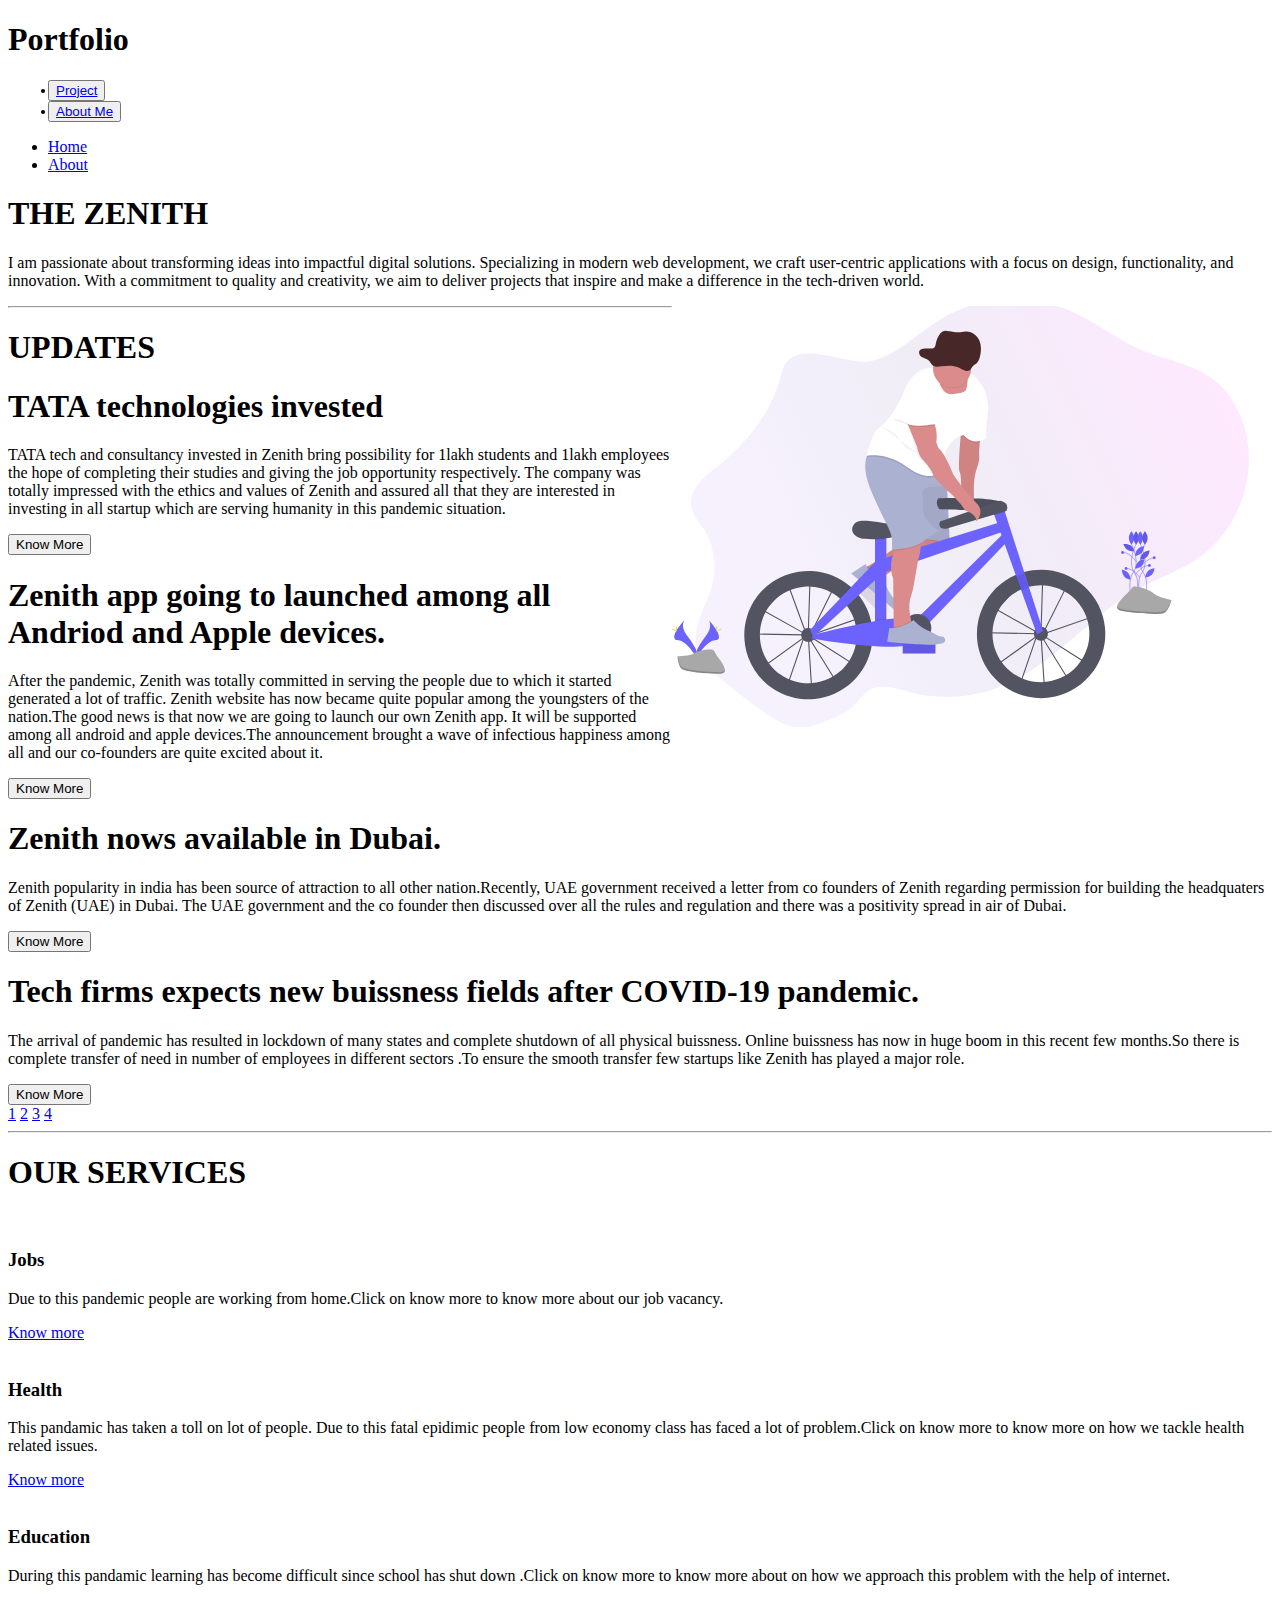
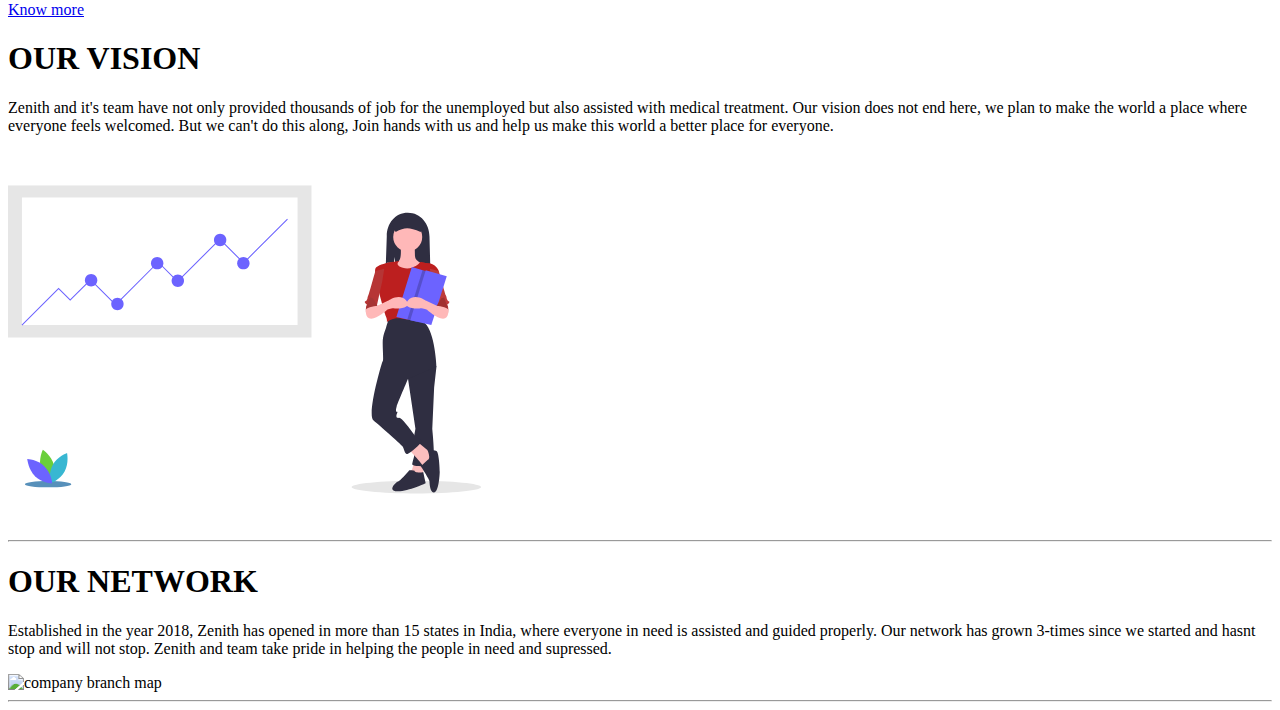
==== commit 27a18d33: "Update index.html" ====
--- a/TechFeast/TechFeast/index.html
+++ b/TechFeast/TechFeast/index.html
@@ -41,7 +41,7 @@
         <div class="intro">
             <h1>THE ZENITH</h1>
             <div class="para">
-            <p> we are passionate about transforming ideas into impactful digital solutions. Specializing in modern web development, we craft user-centric applications with a focus on design, functionality, and innovation. With a commitment to quality and creativity, we aim to deliver projects that inspire and make a difference in the tech-driven world.
+            <p> I am passionate about transforming ideas into impactful digital solutions. Specializing in modern web development, we craft user-centric applications with a focus on design, functionality, and innovation. With a commitment to quality and creativity, we aim to deliver projects that inspire and make a difference in the tech-driven world.
             </p>
             </div>
         </div>
